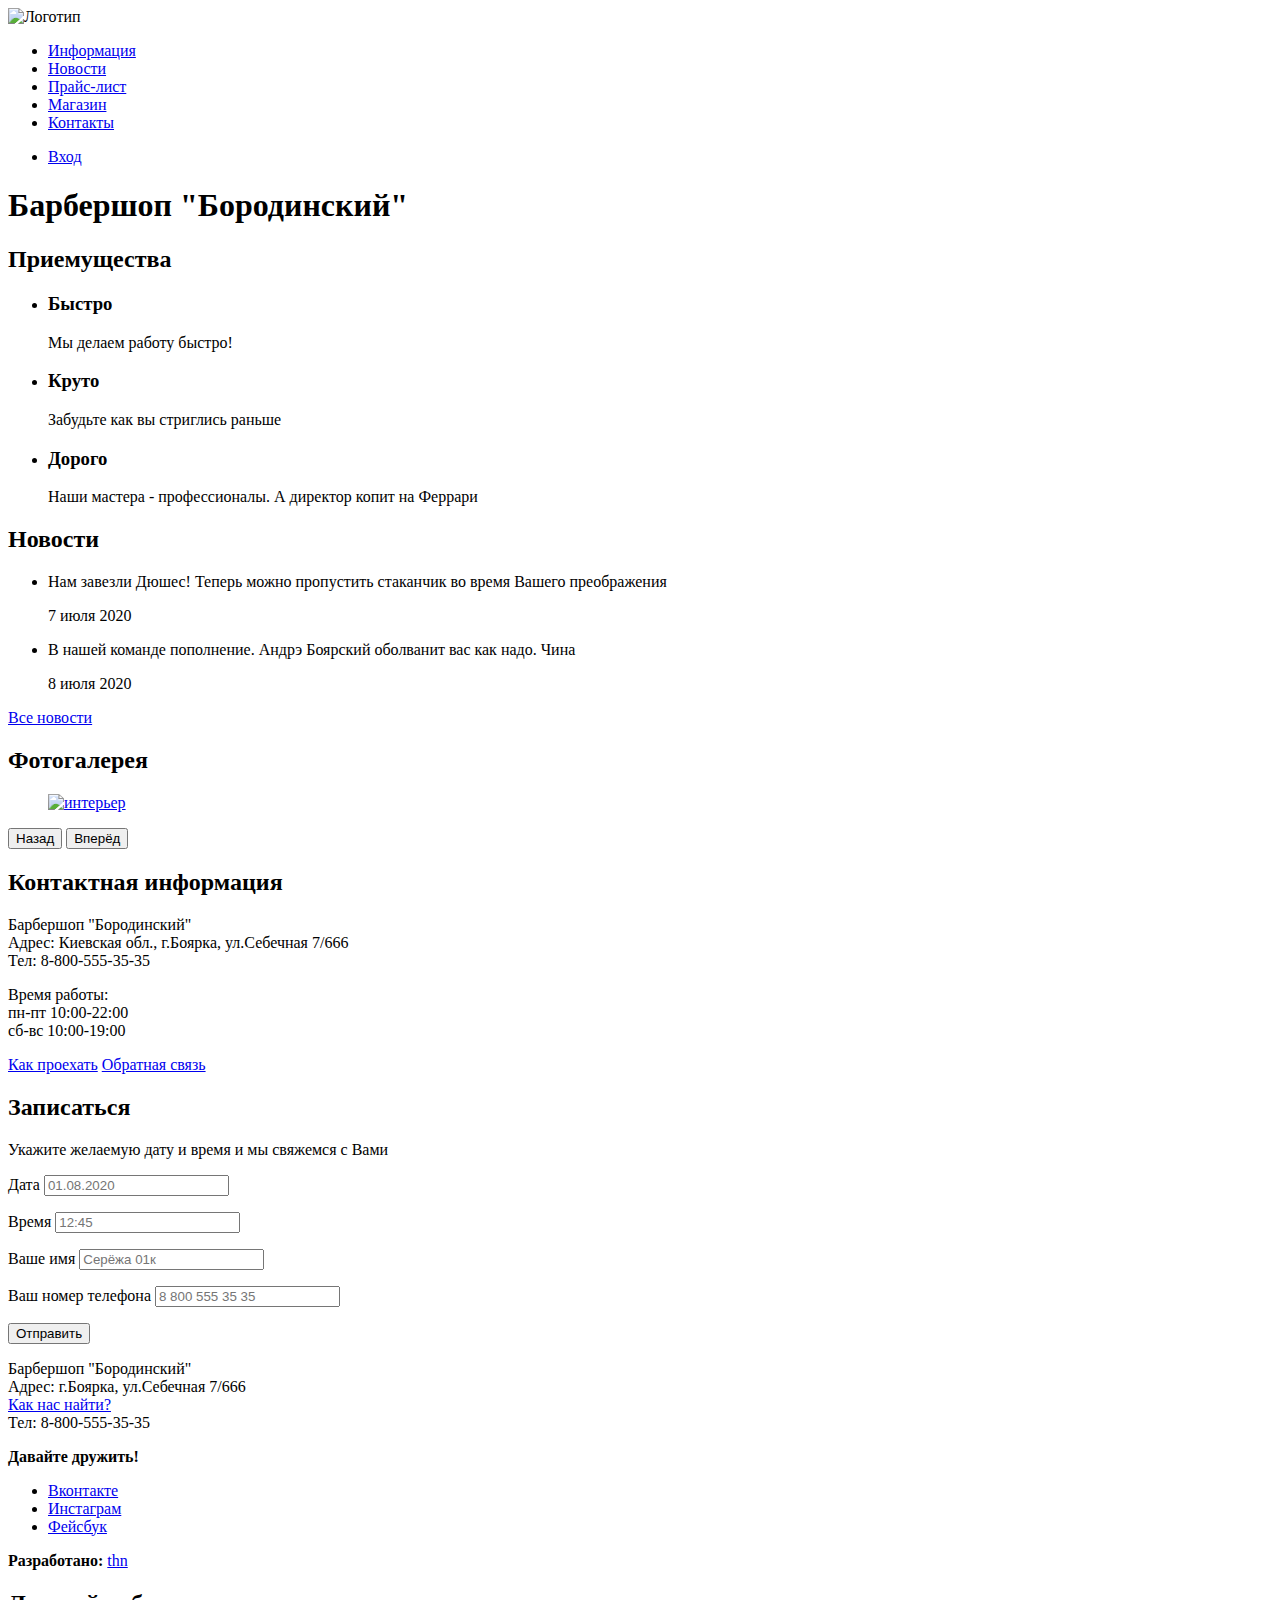
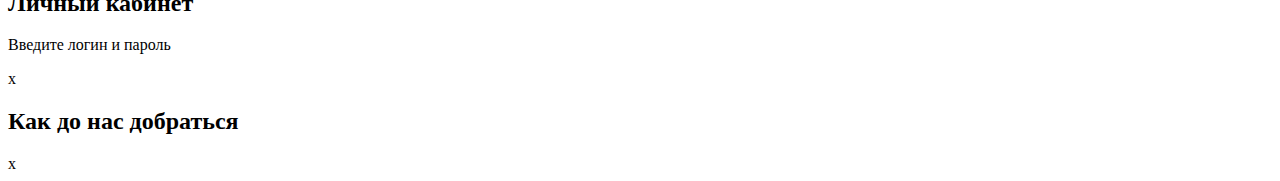
==== index.html @ 6731eb89 "Callback form" ====
<!DOCTYPE html>
<html lang="ru">
<head>
    <meta charset="utf-8">
    <title>Барбершоп "Бородинский"</title>
</head>
<body>
    <header class="main-header">
        <a class="main-header-logo">
            <img src="img/index-logo.svg" width="368" height="153" alt="Логотип">
        </a>
        <nav class="main-navigation">
            <ul class="site-navigation">
                <li><a href="info.html">Информация</a></li>
                <li><a href="news.html">Новости</a></li>
                <li><a href="price.html">Прайс-лист</a></li>
                <li><a href="catalog.html">Магазин</a></li>
                <li><a href="contacts.html">Контакты</a></li>
            </ul>          
        </nav>
        <ul class="user-navigation">
            <li class="login-link">
                <a href="login.html" class="login-link">Вход</a>
            </li>
        </ul>
    </header>

    <main class="container">
        <h1 class="visually-hidden">Барбершоп "Бородинский"</h1>

        <section class="feautures">
            <h2 class="visually-hidden">Приемущества</h2>
            <ul class="feautures-list">
                <li class="feauture-item">
                    <h3>Быстро</h3>
                    <p>Мы делаем работу быстро!</p>
                </li>
                <li class="feauture-item">
                    <h3>Круто</h3>
                    <p>Забудьте как вы стриглись раньше</p>
                </li>
                <li class="feauture-item">
                    <h3>Дорого</h3>
                    <p>Наши мастера - профессионалы. А директор копит на Феррари</p>
                </li>
            </ul>
        </section>

        <section class="news">
            <h2>Новости</h2>
            <ul class="news-list">
                <li class="news-item">
                    <p>Нам завезли Дюшес! Теперь можно пропустить стаканчик во время Вашего преображения</p>
                    <time datetime="2020-07-07">7 июля 2020</time>
                </li>
                <li class="news-item">
                    <p>В нашей команде пополнение. Андрэ Боярский оболванит вас как надо. Чина</p>
                    <time datetime="2020-07-08">8 июля 2020</time>
                </li>
            </ul>
            <a class="button" href="news.html">Все новости</a>
        </section>

        <section class="gallery">
            <h2>Фотогалерея</h2>
            <figure class="gallery-content">
                <a href="#"><img src="img/studio.jpg" width="286" height="164" alt="интерьер"></a>
            </figure>
            <button class="button gallery-button gallery-button-back" type="button">Назад</button>
            <button class="button gallery-button gallery-button-next" type="button">Вперёд</button>
        </section>

        <section class="contacts">
            <h2>Контактная информация</h2>
            <p>
            Барбершоп "Бородинский"<br>
            Адрес: Киевская обл., г.Боярка, ул.Себечная 7/666<br>
            Тел: 8-800-555-35-35
            </p>
            <p>
                Время работы:<br>
                пн-пт 10:00-22:00<br>
                сб-вс 10:00-19:00
            </p> 
            <a class="button" href="map.html">Как проехать</a> 
            <a class="button" href="contacts.html">Обратная связь</a>     
        </section>

        <section class="appointment">
            <h2>Записаться</h2>
            <p class="appointment-info">Укажите желаемую дату и время и мы свяжемся с Вами</p>
            <form method="post" class="appointment-form" action="https://echo.htmlacademy.ru">
                <p class="appointment-item">
            <label for="appointment-date">Дата</label>
            <input id="appointment-date" type="text" name="date" value="" placeholder="01.08.2020">
                </p>
                <p class="appointment-item">
            <label for="appointment-time">Время</label>
            <input id="appointment-time" type="text" name="time" value="" placeholder="12:45">
                </p>
                <p class="appointment-item">
            <label for="appointment-name">Ваше имя</label>
            <input id="appointment-name" type="text" name="name" value="" placeholder="Серёжа 01к">
                </p>
                <p class="appointment-item">
            <label for="appointment-phone">Ваш номер телефона</label>
            <input id="appointment-phone" type="tel" name="phone" value="" placeholder="8 800 555 35 35">
                </p>
            <button class="button" type="submit">Отправить</button>
            </form>
        </section>
    </main>
    
        <footer class="main-footer">
            <p class="footer-contact">
            Барбершоп "Бородинский"<br>
            Адрес: г.Боярка, ул.Себечная 7/666<br>
            <a href="map.html">Как нас найти?</a><br>
            Тел: 8-800-555-35-35
            </p>
            <div class="footer-social">
                <b>Давайте дружить!</b>
            <ul>
                <li><a class="social-button" href="#">Вконтакте</a></li>
                <li><a class="social-button" href="#">Инстаграм</a></li>
                <li><a class="social-button" href="#">Фейсбук</a></li>
            </ul>
            </div>
            <p class="footer-copyright">
                <b>Разработано:</b>
                <a class="button" href="http://vk.com/01thn">thn</a>
            </p>
        </footer>

        <section class="modal modal-login">
        <h2>Личный кабинет</h2>
        <p>Введите логин и пароль</p>
        <!--Введите логин и пароль-->
        <span class="modal-close">x</span>
        </section>

        <section class="modal modal-map">
            <h2 class="visually-hidden">Как до нас добраться</h2>
            <span class="modal-close">x</span>
        </section>
    
</body>
</html>
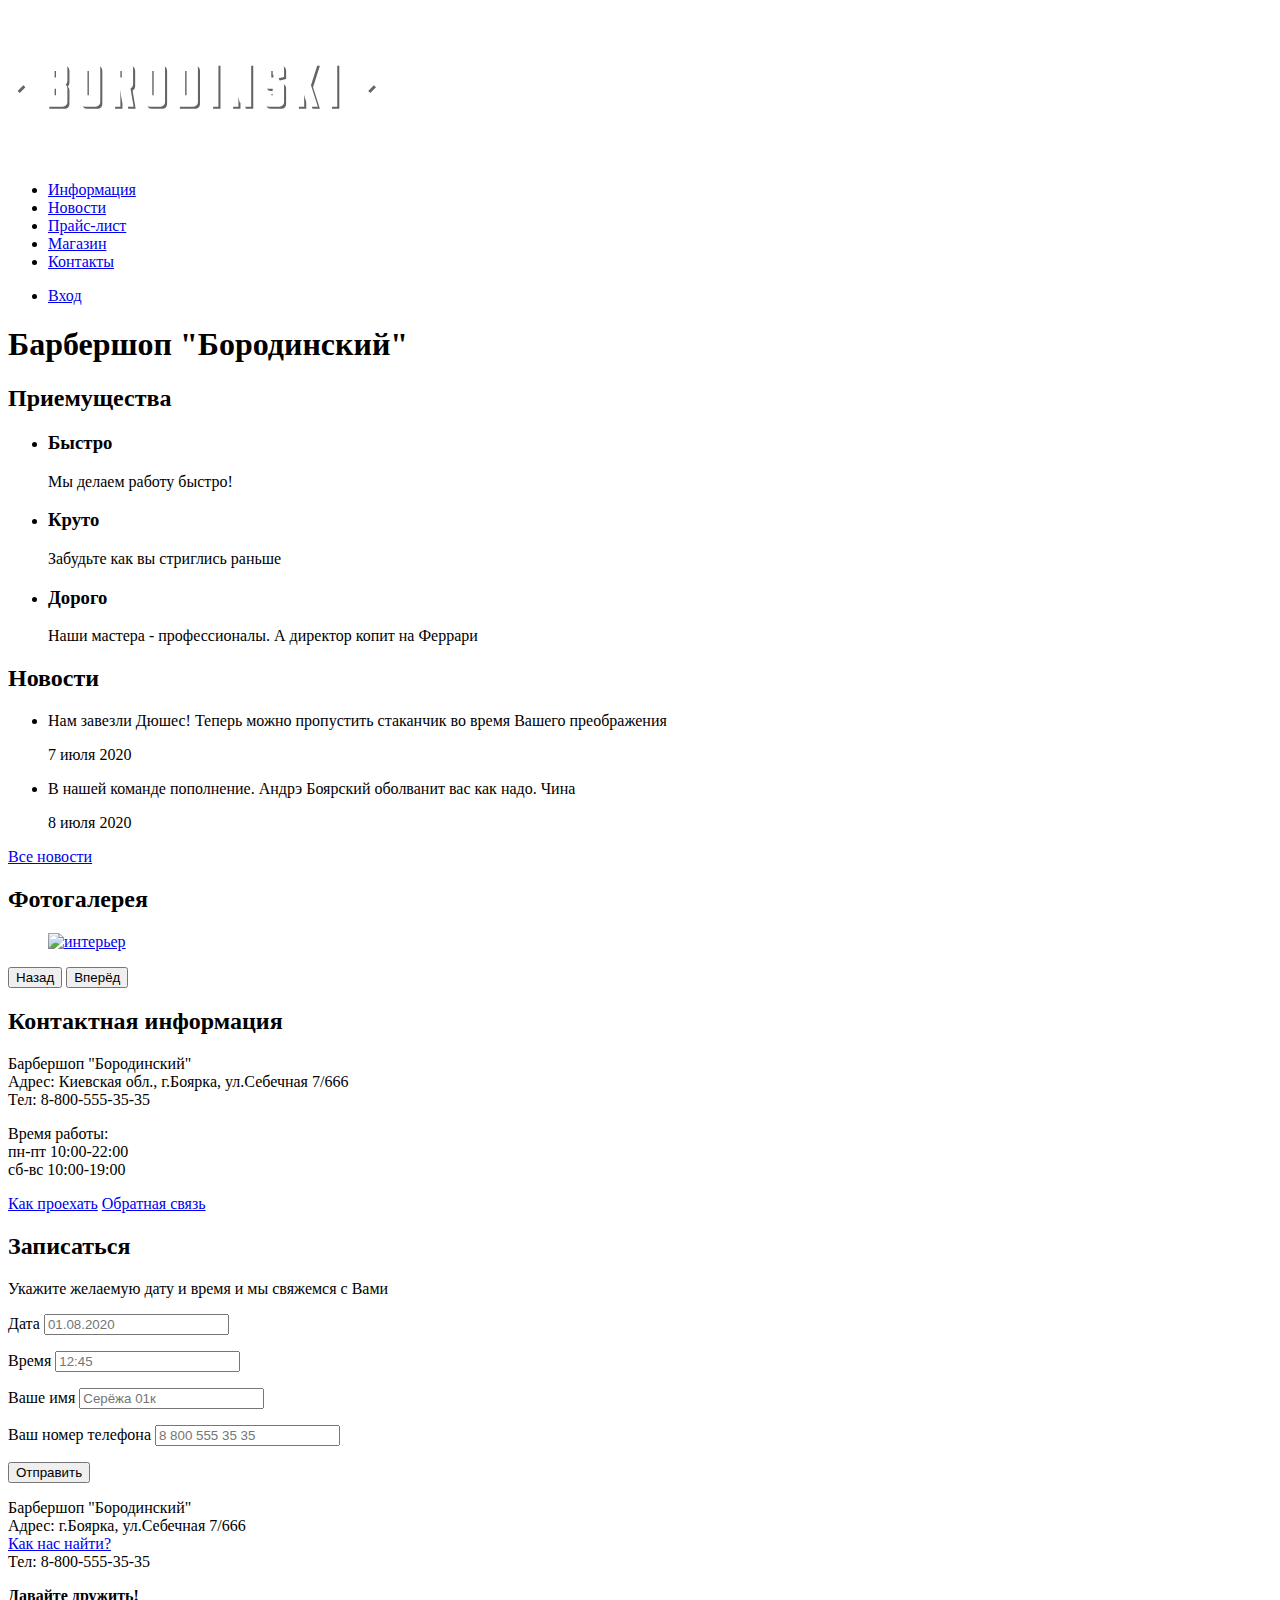
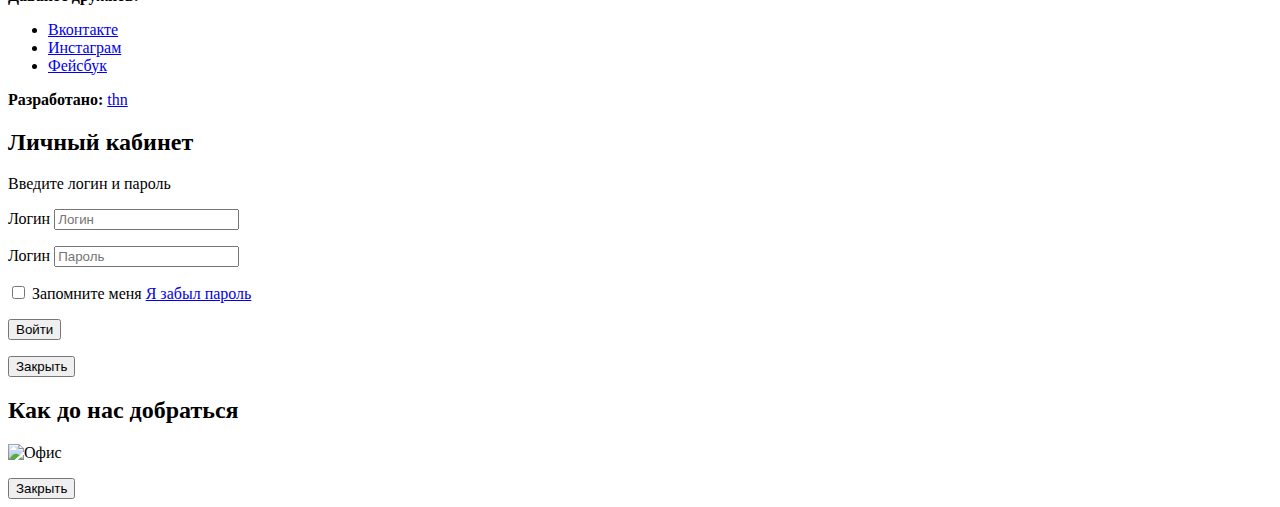
==== commit 35fc1dbf: "Forms" ====
--- a/index.html
+++ b/index.html
@@ -135,13 +135,36 @@
         <section class="modal modal-login">
         <h2>Личный кабинет</h2>
         <p>Введите логин и пароль</p>
-        <!--Введите логин и пароль-->
-        <span class="modal-close">x</span>
+        <form class="login-form" method="post" action="https://echo.htmlacademy.ru">
+            <p>
+        <label for="user-login" class="visually-hidden">Логин</label>
+        <input id="user-login" type="text" class="login-icon-user" placeholder="Логин">
+            </p>
+            <p>
+        <label for="user-password" class="visually-hidden">Логин</label>
+        <input id="user-password" type="text" class="password-icon-user" placeholder="Пароль">
+            </p>
+            <p class="login-password-info">
+        <label class="login-checkbox">
+            <input type="checkbox" name="remember" class="visually-hidden">
+            <span class="checkbox-indicator"></span>
+            Запомните меня
+        </label>
+        <a href="#" class="restore">Я забыл пароль</a>
+            </p>
+            <p>
+        <button class="button" type="submit">Войти</button>
+            </p>
+        </form>
+        <button class="modal-close">Закрыть</button> 
         </section>
 
         <section class="modal modal-map">
             <h2 class="visually-hidden">Как до нас добраться</h2>
-            <span class="modal-close">x</span>
+            <p>
+                <img src="img/map.jpg" width='780' height='560' alt="Офис">
+            </p>
+            <button class="modal-close">Закрыть</button>
         </section>
     
 </body>
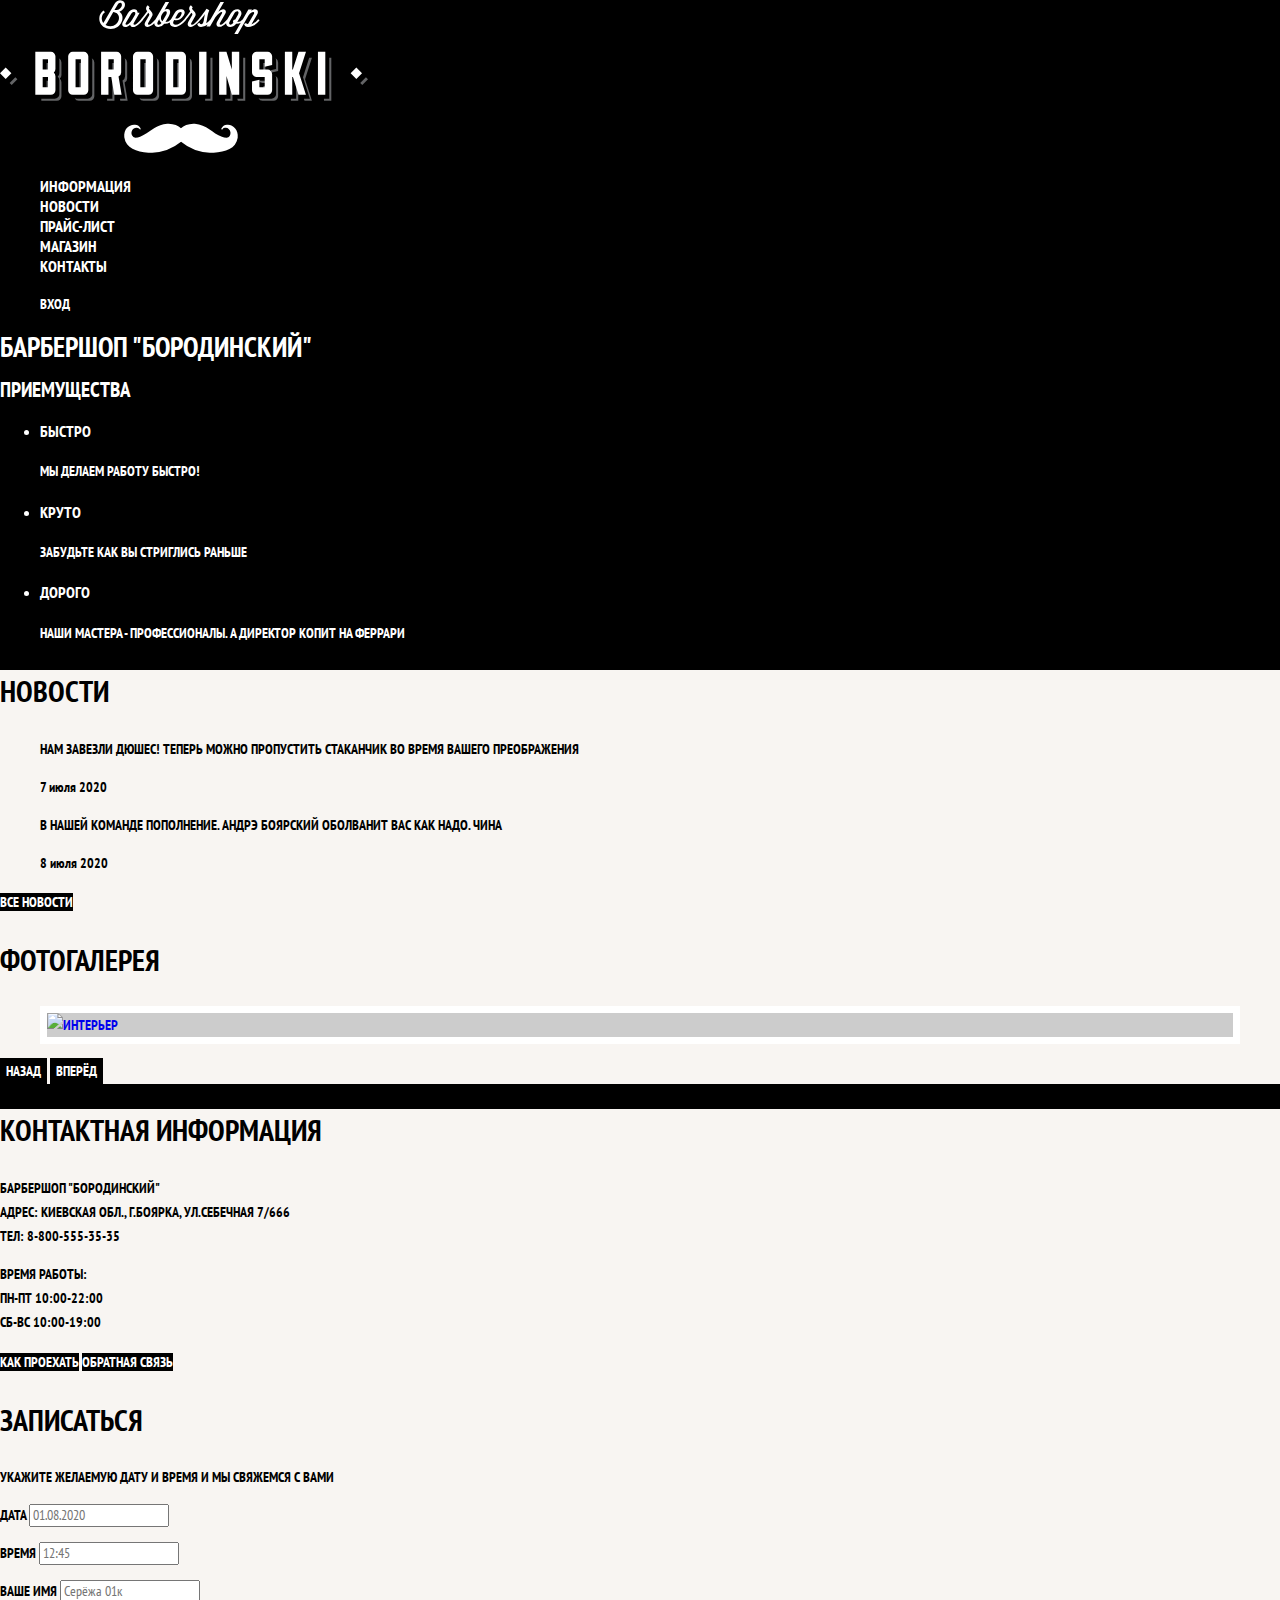
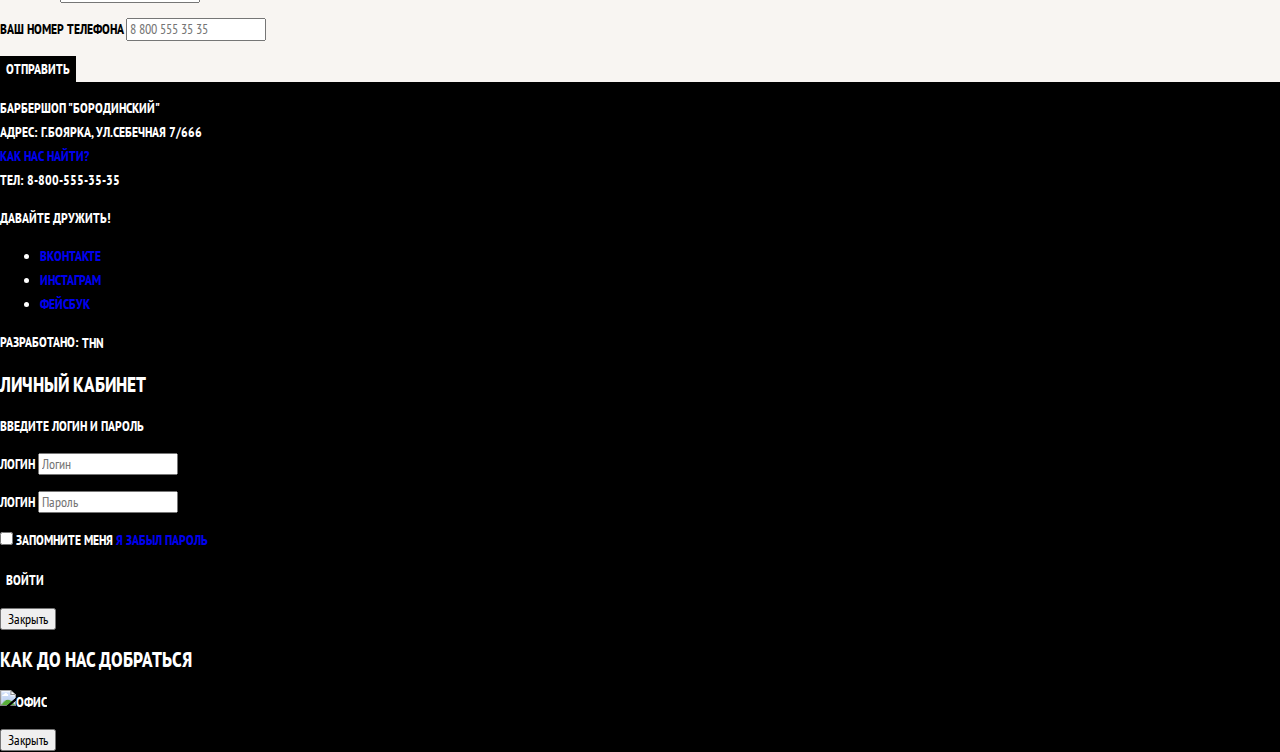
==== commit bfeb6784: "Styles" ====
--- a/index.html
+++ b/index.html
@@ -3,6 +3,9 @@
 <head>
     <meta charset="utf-8">
     <title>Барбершоп "Бородинский"</title>
+    <link href="css/style.css" rel="stylesheet">
+    <link href="css/normalize.css" rel="stylesheet">
+    <link href="https://fonts.googleapis.com/css?family=PT+Sans+Narrow:400,700&amp;subset=latin,cyrillic" rel="stylesheet">
 </head>
 <body>
     <header class="main-header">
@@ -46,6 +49,7 @@
             </ul>
         </section>
 
+        <div class="index-columns">
         <section class="news">
             <h2>Новости</h2>
             <ul class="news-list">
@@ -69,7 +73,9 @@
             <button class="button gallery-button gallery-button-back" type="button">Назад</button>
             <button class="button gallery-button gallery-button-next" type="button">Вперёд</button>
         </section>
+        </div>
 
+        <div class="index-columns">
         <section class="contacts">
             <h2>Контактная информация</h2>
             <p>
@@ -109,6 +115,7 @@
             <button class="button" type="submit">Отправить</button>
             </form>
         </section>
+        </div>
     </main>
     
         <footer class="main-footer">
--- a/css/style.css
+++ b/css/style.css
@@ -0,0 +1,103 @@
+body {
+    margin: 0;
+    padding: 0;
+
+    font-family: "PT Sans Narrow", Arial, sans-serif;
+    font-size: 14px;
+    line-height: 24px;
+    font-weight: 700;
+    color: #ffffff;
+    text-transform: uppercase;
+
+    
+    background-image: url("img/bg.jpg");
+    background-color: black;
+    background-position: top center;
+    background-repeat: no-repeat;
+}
+
+a {
+    text-decoration: none;
+}
+
+.button{
+    font: inherit;
+
+    text-align: center;
+    color: #ffffff;
+    vertical-align: middle;
+    text-transform: uppercase;
+
+    background-color: #000000;
+    border: none;
+}
+
+.button:hover,
+.button:focus,
+.button:active {
+    background-color: #663d15;
+}
+
+.main-navigation {
+    font-size: 16px;
+    line-height: 20px;
+    color: #ffffff;
+
+    background-color: black;
+}
+
+.site-navigation,
+.user-navigation{
+    list-style: none;
+}
+
+.site-navigation a,
+.user-navigation a{
+    color: #ffffff;
+}
+
+.site-navigation a:hover,
+.site-navigation a:focus,
+.user-navigation a:hover,
+.user-navigation a:focus {
+    background-color: #242424;
+}
+
+.features-list {
+    list-style: none;
+}
+
+.feature-item {
+    text-align: center;
+}
+
+.feature-item h3 {
+    font-size: 30px;
+    line-height: 42px;
+}
+.index-columns {
+    color: #000000;
+
+    background-color: #f8f5f2;
+    background-image: url("img/pattern-light.jpg");
+    background-position: 0 0;
+    background-repeat: repeat;
+}
+
+.index-columns h2 {
+    font-size: 30px;
+    line-height: 42px;
+}
+
+.news-list {
+    list-style: none;
+}
+
+.news-item time {
+    text-transform: none;
+}
+
+.gallery-content {
+    background-color: #cccccc;
+    border: 7px solid #ffffff;
+}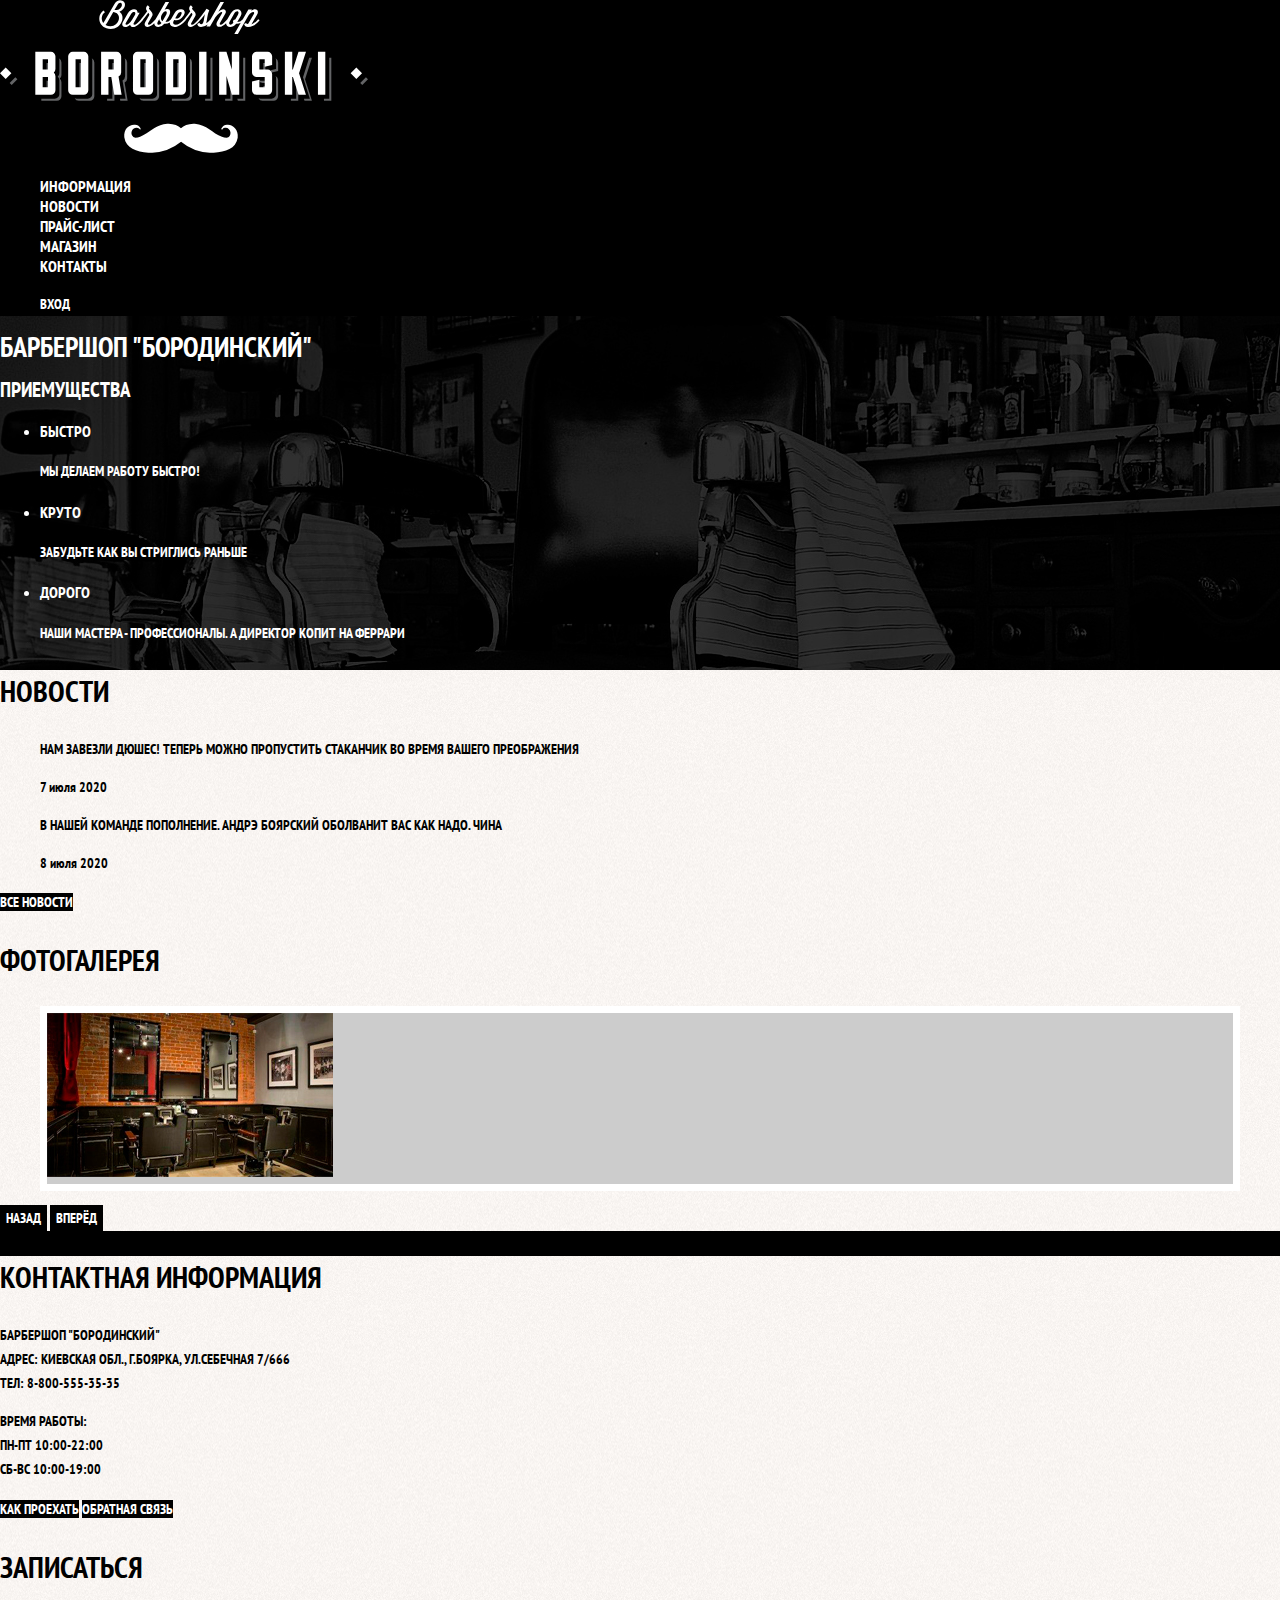
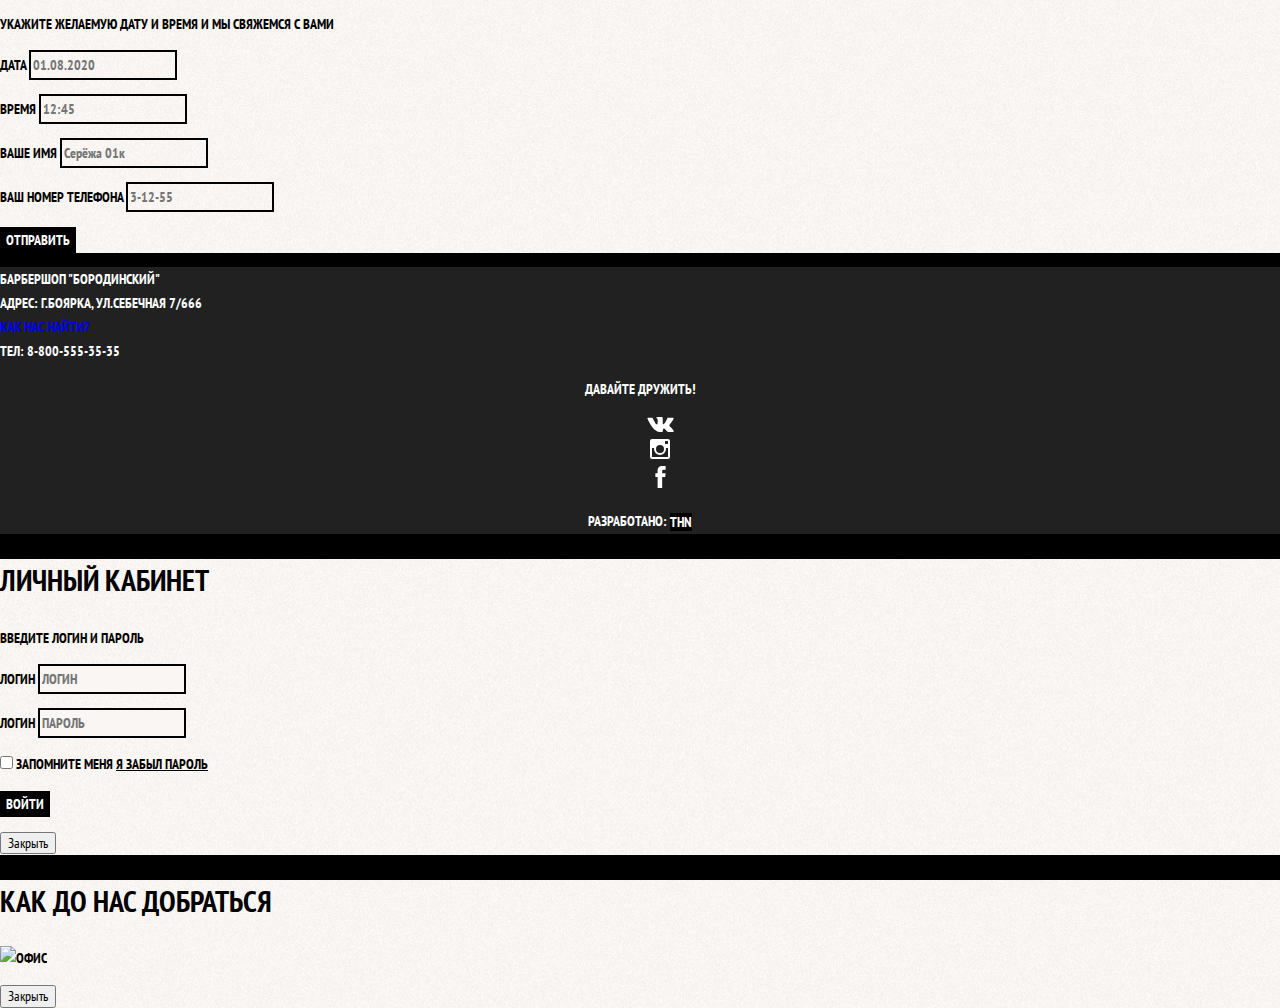
==== commit 3329d7a4: "working" ====
--- a/index.html
+++ b/index.html
@@ -68,7 +68,7 @@
         <section class="gallery">
             <h2>Фотогалерея</h2>
             <figure class="gallery-content">
-                <a href="#"><img src="img/studio.jpg" width="286" height="164" alt="интерьер"></a>
+                <a href="#"><img src="img/interior.jpg" width="286" height="164" alt="интерьер"></a>
             </figure>
             <button class="button gallery-button gallery-button-back" type="button">Назад</button>
             <button class="button gallery-button gallery-button-next" type="button">Вперёд</button>
@@ -110,7 +110,7 @@
                 </p>
                 <p class="appointment-item">
             <label for="appointment-phone">Ваш номер телефона</label>
-            <input id="appointment-phone" type="tel" name="phone" value="" placeholder="8 800 555 35 35">
+            <input id="appointment-phone" type="tel" name="phone" value="" placeholder="3-12-55">
                 </p>
             <button class="button" type="submit">Отправить</button>
             </form>
@@ -128,9 +128,9 @@
             <div class="footer-social">
                 <b>Давайте дружить!</b>
             <ul>
-                <li><a class="social-button" href="#">Вконтакте</a></li>
-                <li><a class="social-button" href="#">Инстаграм</a></li>
-                <li><a class="social-button" href="#">Фейсбук</a></li>
+                <li><a class="social-button" href="http://vk.com/01thn"><img src="img/vk.svg"></a></li>
+                <li><a class="social-button" href="https://www.instagram.com/1.thn/"><img src="img/instagram.svg"></a></li>
+                <li><a class="social-button" href="http://github.com/01thn"><img src="img/facebook.svg"></a></li>
             </ul>
             </div>
             <p class="footer-copyright">
--- a/css/style.css
+++ b/css/style.css
@@ -10,10 +10,19 @@
     text-transform: uppercase;
 
     
-    background-image: url("img/bg.jpg");
+    background-image: url("../img/bg.jpg");
     background-color: black;
     background-position: top center;
     background-repeat: no-repeat;
+}
+
+.inner-page {
+    color: #000000;
+
+    background-color: #f9f6f3;
+    background-image: url("../img/bg-shop.jpg");
+    background-position: 0 0;
+    background-repeat: repeat;
 }
 
 a {
@@ -38,6 +47,9 @@
     background-color: #663d15;
 }
 
+.main-header{
+    background-color: black;
+}
 .main-navigation {
     font-size: 16px;
     line-height: 20px;
@@ -79,7 +91,7 @@
     color: #000000;
 
     background-color: #f8f5f2;
-    background-image: url("img/pattern-light.jpg");
+    background-image: url("../img/pattern-light.jpg");
     background-position: 0 0;
     background-repeat: repeat;
 }
@@ -100,4 +112,254 @@
 .gallery-content {
     background-color: #cccccc;
     border: 7px solid #ffffff;
+}
+
+.appointment-item input {
+    font: inherit;
+
+    background-color: transparent;
+    border: 2px solid #000000;
+}
+
+.appointment-item input:focus {
+    border-color: #663d15;
+}
+
+.page-title {
+    font-size: 30px;
+    line-height: 42px;
+}
+
+.breadcrumbs {
+    list-style: none;
+}
+
+.breadcrumbs a:hover,
+.breadcrumbs a:focus {
+    text-decoration: underline;
+}
+
+.breadcrumbs-current {
+    color: #aba9a7;
+}
+
+.filter fieldset {
+    border: none;
+}
+
+.filter legend {
+    font-size: 24px;
+
+}
+
+.filter ul {
+    list-style: none;
+    line-height: 18px;
+}
+
+.filter-input:hover + label,
+.filter-input:focus + label {
+    color: #663d15;
+}
+
+.filter-input:disabled + label {
+    color: #000000;
+
+    opacity: 0.5;
+}
+
+.catalog-list {
+    list-style: none;
+}
+
+.catalog-item {
+    background-color: #f8f8f8;
+}
+
+.catalog-item:hover {
+    box-shadow: 0 0 10px rgba(0, 0, 0, 0.2);
+}
+
+.catalog-item a {
+    color: #000000;
+}
+
+.catalog-item h3 {
+    font-size: 14px;
+    line-height: 18px;
+}
+
+.catalog-category {
+    text-transform: none;
+}
+
+.catalog-item-price b {
+    font-size: 14px;
+    line-height: 20px;
+    text-align: center;
+
+    background-color: #e5e5e5;
+}
+
+.catalog-item-price .button {
+    line-height: 20px;
+    color: #ffffff;
+}
+
+.pagination-list {
+    list-style: none;
+}
+
+.pagination-item a {
+    color: #ffffff;
+
+    background-color: #000000;
+}
+
+.pagination-item a:hover,
+.pagination-item a:focus,
+.pagination-item a:active {
+    color: #000000;
+
+    background-color: #ffffff;
+}
+
+.main-footer {
+    color: #ffffff;
+
+    background-color: #212121;
+    background-image: url("../img/footer.jpg");
+    background-position: 0 0;
+    background-repeat: repeat;
+}
+
+.footer-contacts a {
+    color: #ffffff;
+    text-decoration: underline;
+}
+
+.footer-contacts a:hover,
+.footer-contacts a:focus {
+    text-decoration: none;
+}
+
+.footer-social {
+    text-align: center;
+}
+
+.footer-social ul {
+    list-style: none;
+}
+
+.social-button {
+    color: #ffffff;
+}
+
+.footer-copyright {
+    text-align: center;
+}
+
+.footer-copyright .button:hover,
+.footer-copyright .button:focus {
+    color: #000000;
+
+    background-color: #ffffff;
+}
+.modal {
+    color: #000000;
+
+    background-color: #f8f3f0;
+    background-image: url("../img/pattern-light.jpg");
+    background-position: 0 0;
+    background-repeat: repeat;
+}
+
+.modal h2 {
+    font-size: 30px;
+    line-height: 42px;
+}
+
+.login-form input[type="text"],
+.login-form input[type='password'] {
+    font: inherit;
+    color: #000000;
+    text-transform: uppercase;
+
+    background-color: #f9f6f3;
+    border: 2px solid #000000;
+}
+
+.login-form input:focus {
+    border-color: #663d15;
+}
+
+.login-checkbox:hover,
+.login-checkbox:focus {
+    color: #663d15;
+}
+
+.restore {
+    color: #000000;
+    text-decoration: underline;
+}
+
+.restore:hover,
+.restore:focus {
+    text-decoration: none;
+}
+
+.product-photo-preview {
+    list-style: none;
+}
+
+.product-photo-preview li {
+    box-shadow: 0 0 10ox 2px rgba(0, 0, 0, 0.1);
+}
+
+.product-photo-full {
+    box-shadow: 0 0 10ox 2px rgba(0, 0, 0, 0.1);
+}
+
+.product-article {
+    text-align: right;
+    color: #aeaeae;
+}
+
+.product-price b {
+    line-height: 20px;
+    text-align: center;
+
+    background-color: #e5e5e5;
+}
+
+.product-info h3 {
+    font-size: 24px;
+    line-height: 30px;
+}
+
+.product-info ul {
+    list-style: none;
+}
+
+.main-footer {
+    color: #ffffff;
+
+    background-color: #212121;
+    background-image: url();
+    background-position: 0 0;
+    background-repeat: repeat;
+}
+
+.footer-contacts a{
+    color: #ffffff;
+    text-decoration: underline;
+}
+
+.footer-contacts a:hover,
+.footer-contacts a:focus {
+    text-decoration: none;
+}
+
+.footer-social {
+    text-align: center;
 }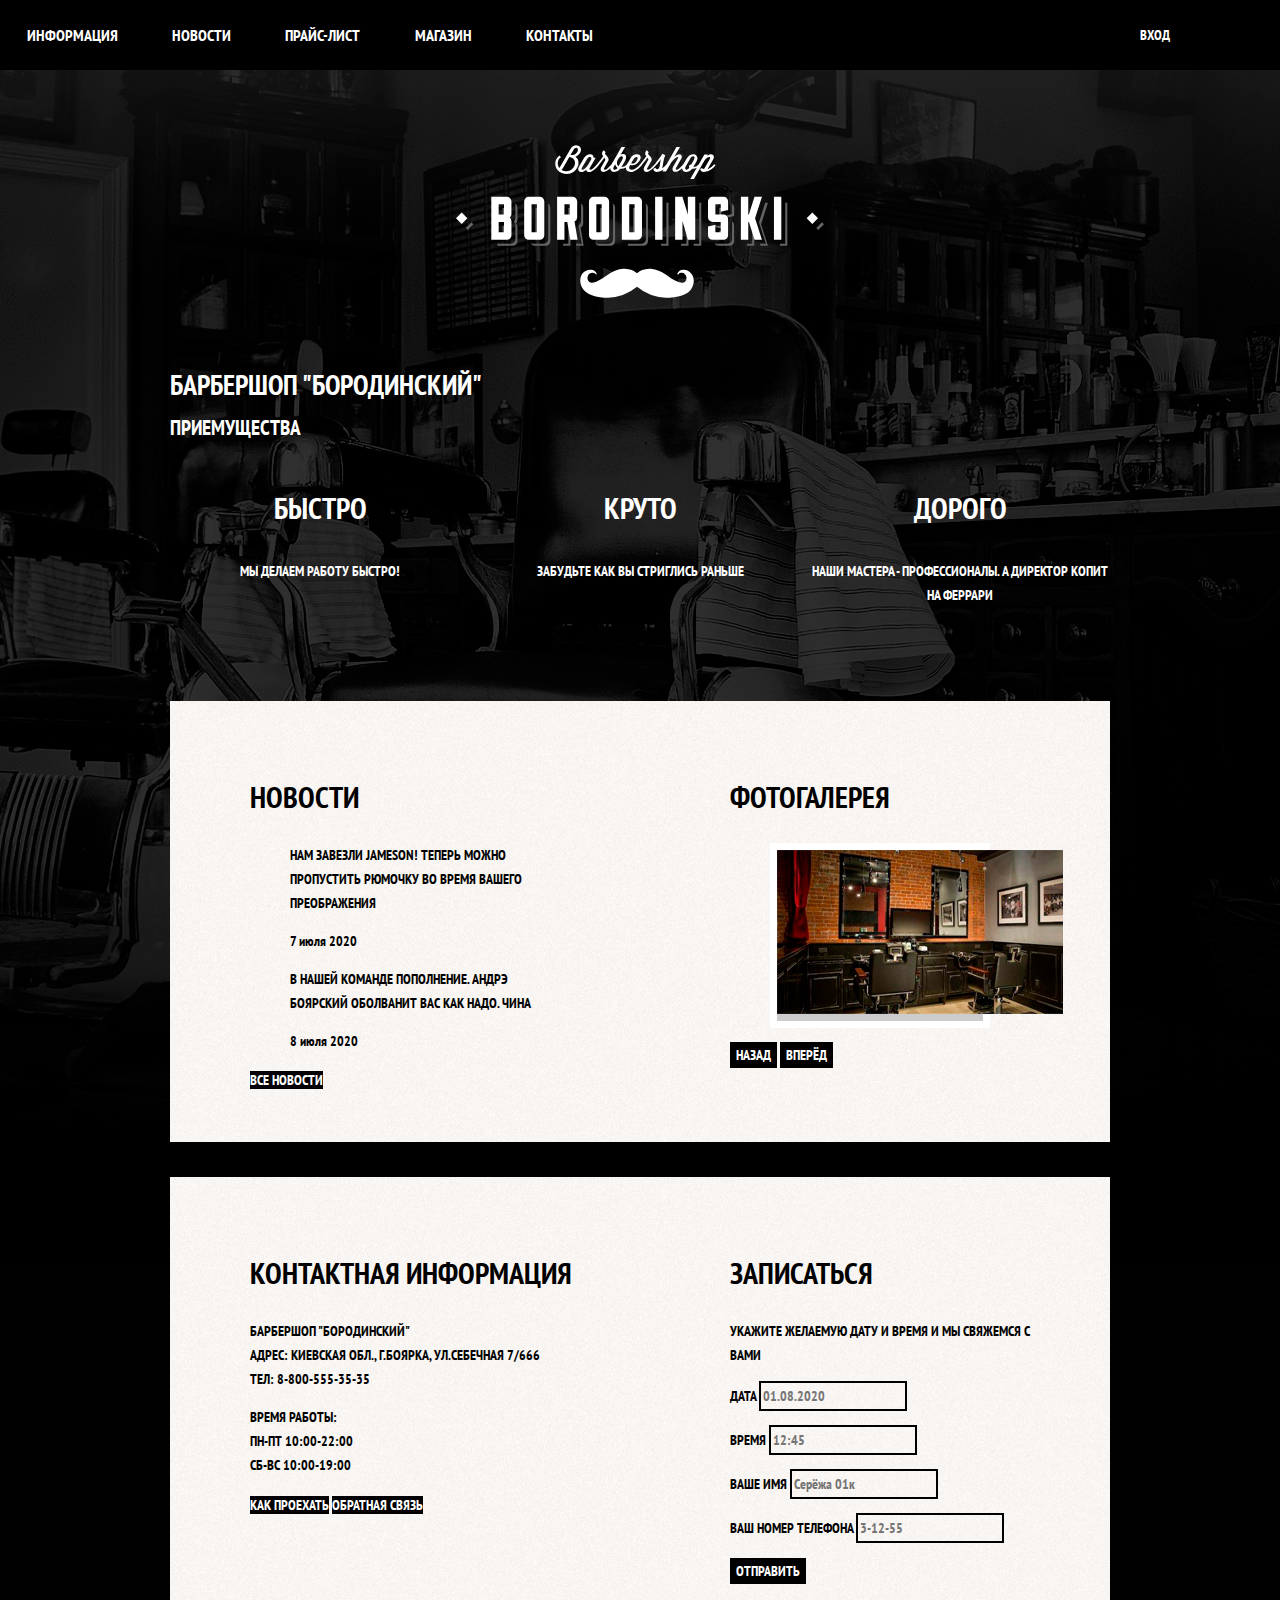
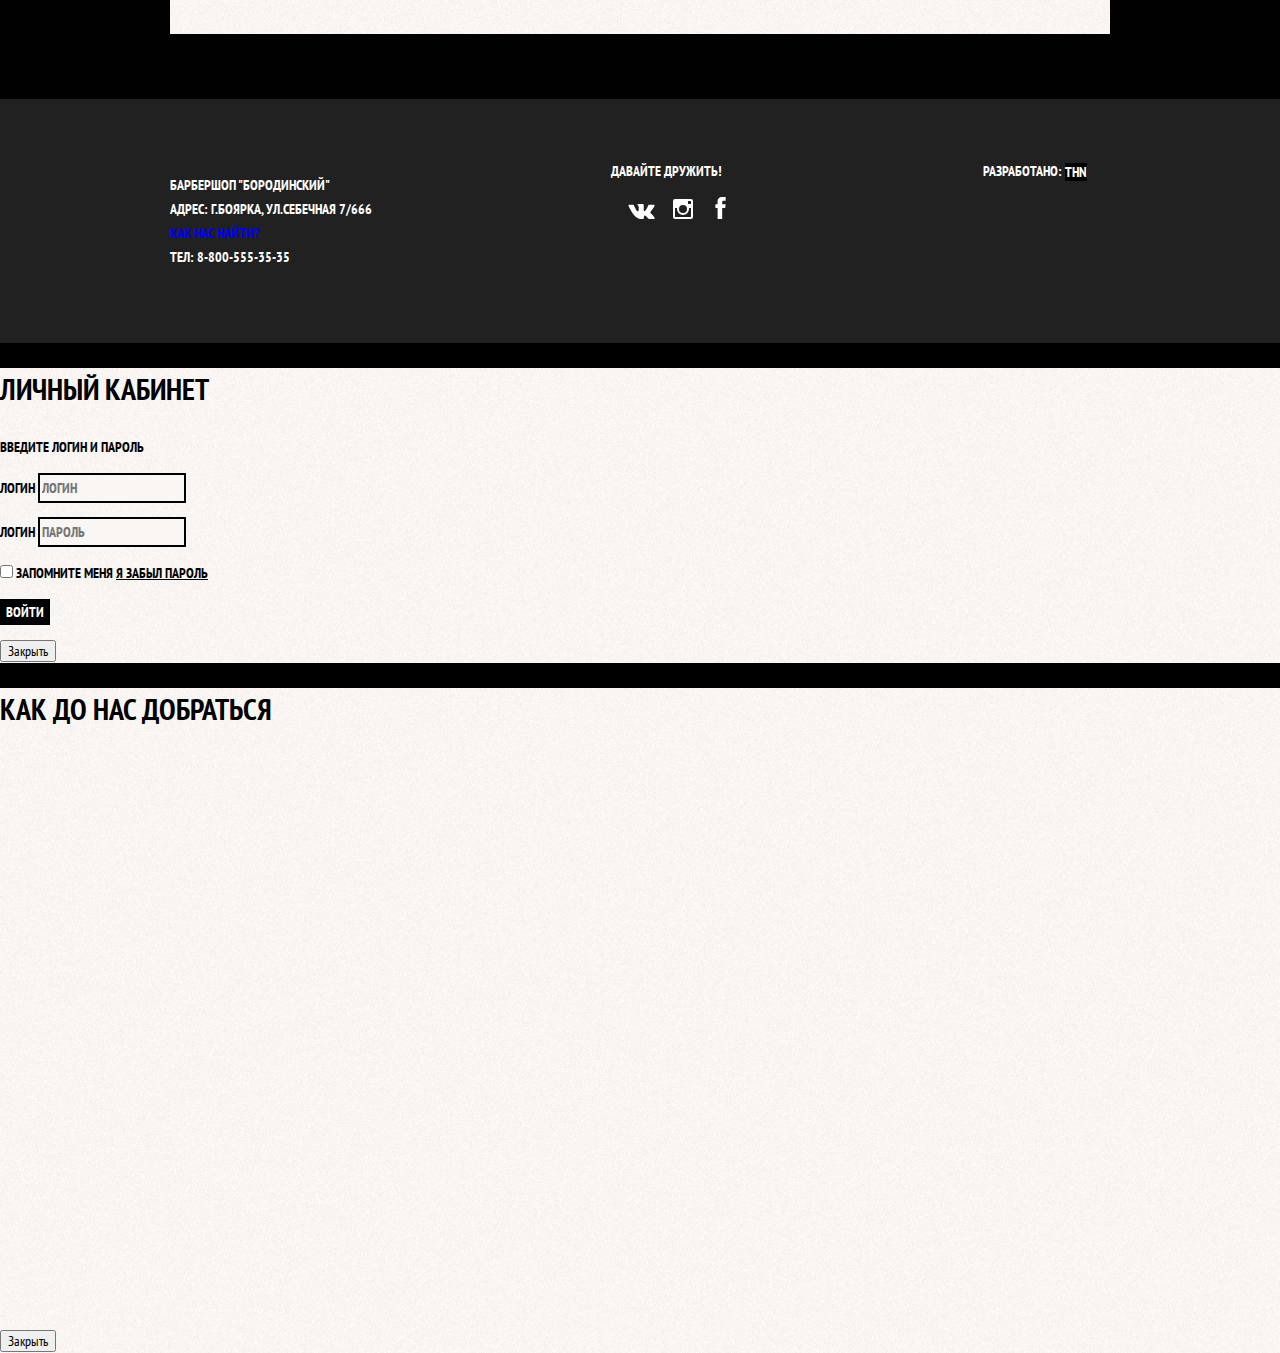
==== commit 7a41ebf8: "CSS" ====
--- a/index.html
+++ b/index.html
@@ -9,9 +9,6 @@
 </head>
 <body>
     <header class="main-header">
-        <a class="main-header-logo">
-            <img src="img/index-logo.svg" width="368" height="153" alt="Логотип">
-        </a>
         <nav class="main-navigation">
             <ul class="site-navigation">
                 <li><a href="info.html">Информация</a></li>
@@ -29,20 +26,24 @@
     </header>
 
     <main class="container">
+        <a class="main-header-logo">
+            <img src="img/index-logo.svg" width="368" height="153" alt="Логотип">
+        </a>
+
         <h1 class="visually-hidden">Барбершоп "Бородинский"</h1>
 
-        <section class="feautures">
+        <section class="features">
             <h2 class="visually-hidden">Приемущества</h2>
-            <ul class="feautures-list">
-                <li class="feauture-item">
+            <ul class="features-list">
+                <li class="feature-item">
                     <h3>Быстро</h3>
                     <p>Мы делаем работу быстро!</p>
                 </li>
-                <li class="feauture-item">
+                <li class="feature-item">
                     <h3>Круто</h3>
                     <p>Забудьте как вы стриглись раньше</p>
                 </li>
-                <li class="feauture-item">
+                <li class="feature-item">
                     <h3>Дорого</h3>
                     <p>Наши мастера - профессионалы. А директор копит на Феррари</p>
                 </li>
@@ -54,7 +55,7 @@
             <h2>Новости</h2>
             <ul class="news-list">
                 <li class="news-item">
-                    <p>Нам завезли Дюшес! Теперь можно пропустить стаканчик во время Вашего преображения</p>
+                    <p>Нам завезли Jameson! Теперь можно пропустить рюмочку во время Вашего преображения</p>
                     <time datetime="2020-07-07">7 июля 2020</time>
                 </li>
                 <li class="news-item">
@@ -119,6 +120,7 @@
     </main>
     
         <footer class="main-footer">
+            <div class="container">
             <p class="footer-contact">
             Барбершоп "Бородинский"<br>
             Адрес: г.Боярка, ул.Себечная 7/666<br>
@@ -169,7 +171,7 @@
         <section class="modal modal-map">
             <h2 class="visually-hidden">Как до нас добраться</h2>
             <p>
-                <img src="img/map.jpg" width='780' height='560' alt="Офис">
+                <iframe class="map" src="https://www.google.com/maps/embed?pb=!1m18!1m12!1m3!1d40752.65731304291!2d30.259616661508513!3d50.32848479129957!2m3!1f0!2f0!3f0!3m2!1i1024!2i768!4f13.1!3m3!1m2!1s0x40d4b6864b8091d3%3A0x64a1d2685ed1e261!2sBoyarka%2C%20Kyiv%20Oblast%2C%20Ukraine%2C%2008151!5e0!3m2!1sen!2sby!4v1596812818380!5m2!1sen!2sby" width="780" height="560" frameborder="0" style="border:0;" allowfullscreen="" aria-hidden="false" tabindex="0"></iframe>
             </p>
             <button class="modal-close">Закрыть</button>
         </section>
--- a/css/style.css
+++ b/css/style.css
@@ -362,4 +362,242 @@
 
 .footer-social {
     text-align: center;
+}
+
+.map {
+    display: flex;
+    margin: 0 auto;
+}
+
+/*----сеточные стили----*/
+
+html,
+body {
+    min-width: 1122px;
+    min-height: 1750px;
+}
+
+.container {
+    width: 940px;
+    margin: 0 auto;
+    padding: 0 10px;
+}
+
+.main-header {
+    margin-bottom: 75px;
+}
+
+.inner-page .main-header {
+    margin-bottom: 50px;
+
+    background-color: #000000;
+}
+
+.main-header {
+    display: flex;
+    flex-direction: column;
+}
+
+.main-header-logo {
+    width: 368px;
+    height: 153px;
+    margin-bottom: 75px;
+}
+
+.site-navigation {
+    width: 620px;
+    margin: 0;
+    padding: 0;
+
+    list-style: none;
+    min-height: 70px;
+}
+
+.user-navigation {
+    margin: 0;
+    padding: 0;
+
+    list-style: none;
+}
+
+.main-navigation {
+    display: flex;
+    flex-direction: row;
+    align-items: center;
+}
+
+.main-header-logo {
+    width: 368px;
+    height: 153px;
+    display: flex;
+    margin-left: auto;
+    margin-right: auto;
+}
+
+.site-navigation {
+    margin: 0;
+    padding: 0;
+
+    list-style: none;
+}
+
+.main-navigation-wrapper {
+    width: 100%;
+    margin-bottom: 60px;
+
+    background-color: #000000;
+}
+
+.main-navigation-wrapper .container {
+    display: flex;
+    justify-content: space-between;
+}
+
+.site-navigation {
+    width: 620px;
+    margin: 0;
+    padding: 0;
+
+    list-style: none;
+}
+
+.user-navigation {
+    width: 140px;
+    margin: 0;
+    padding: 0;
+
+    list-style: none;
+}
+
+.features {
+    margin-bottom: 80px;
+}
+
+.features-list {
+    display: flex;
+    justify-content: space-between;
+    margin: 0;
+    padding: 0;
+}
+
+.feature-item {
+    width: 300px;
+}
+
+.index-columns {
+    padding: 50px 80px;
+    display: flex;
+    justify-content: space-between;
+    margin-bottom: 35px;
+}
+
+.news {
+    width: 300px;
+}
+
+.gallery {
+    width: 300px;
+}
+
+.contacts {
+    width: 380px;
+}
+
+.appointment {
+    width: 300px;
+}
+
+.main-footer {
+    margin-top: 65px;
+    padding: 60px 0;
+}
+
+.main-footer .container {
+    display: flex;
+}
+
+.footer-contacts {
+    margin: 0;
+    width: 320px;
+    margin-right: 80px;
+}
+
+.footer-copyright {
+    margin: 0;
+    width: 150px;
+    margin-left: auto;
+}
+
+.footer-social {
+    width: 165px;
+    margin-left: auto;
+}
+
+.footer-social li {
+    display: inline-flex;
+    padding-right: 15px;
+}
+
+.catalog-item {
+    width: 220px;
+    margin-bottom: 20px;
+    margin-right: 20px;
+}
+
+.catalog-item:nth-child(3n) {
+    margin-right: 0;
+}
+
+.pagination-list {
+    margin: 0;
+    padding: 0;
+    list-style: none;
+}
+
+.product-photos {
+    width: 460px;
+}
+
+.product-info {
+    width: 390px;
+}
+
+.catalog-columns {
+    display: flex;
+    margin-top: 60px;
+}
+
+.product-info {
+    margin-left: auto;
+}
+
+.product-photo-preview {
+    display: flex;
+}
+
+.inner-page .inner-header-logo {
+    width: 111px;
+    height: 24px;
+    padding: 23px 20px;
+}
+
+.site-navigation {
+    display: flex;
+    align-items: flex-start;
+    flex-direction: row;
+    margin-left: auto;
+}
+
+.site-navigation li {
+    padding: 20px;
+    margin: auto;
+}
+
+.user-navigation {
+    margin: auto 0 auto auto;
+}
+.main-header {
+    display: flex;
+    align-items: flex-start;
+    flex-direction: row;
 }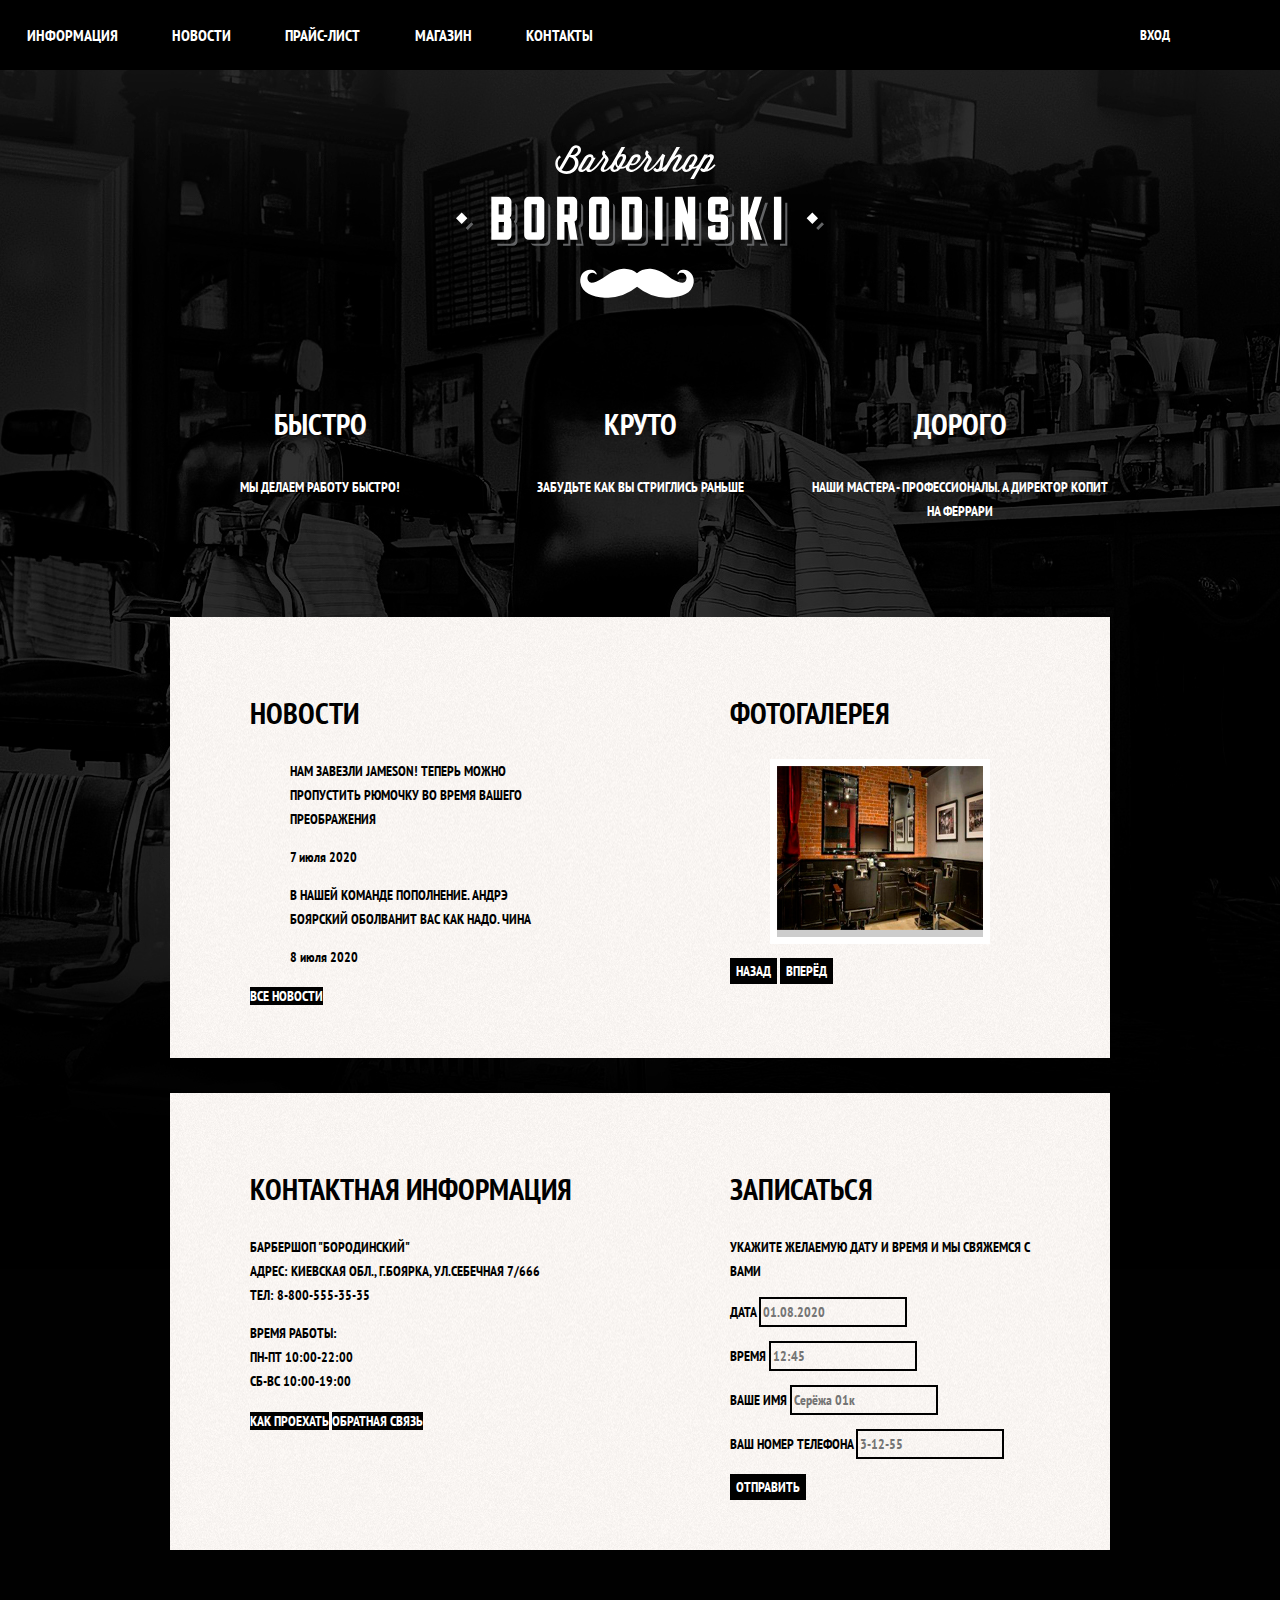
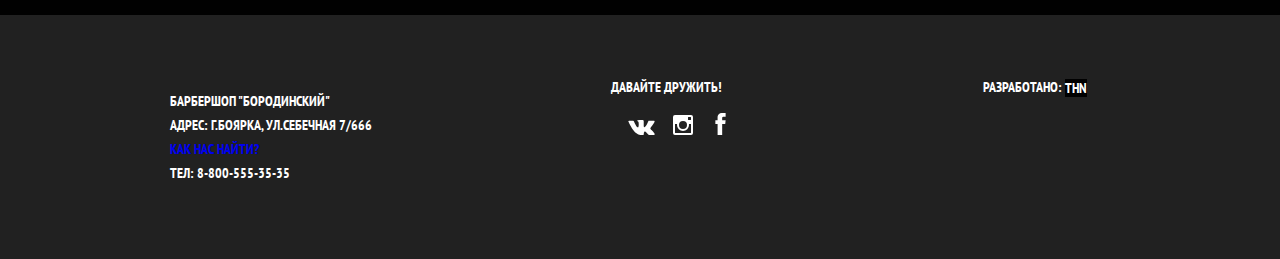
==== commit 5e1b8ec0: "Decorative elements added" ====
--- a/index.html
+++ b/index.html
@@ -3,6 +3,7 @@
 <head>
     <meta charset="utf-8">
     <title>Барбершоп "Бородинский"</title>
+    <link rel="shortcut icon" href="img/icon.png" type="image/png">
     <link href="css/style.css" rel="stylesheet">
     <link href="css/normalize.css" rel="stylesheet">
     <link href="https://fonts.googleapis.com/css?family=PT+Sans+Narrow:400,700&amp;subset=latin,cyrillic" rel="stylesheet">
@@ -150,10 +151,10 @@
         <input id="user-login" type="text" class="login-icon-user" placeholder="Логин">
             </p>
             <p>
-        <label for="user-password" class="visually-hidden">Логин</label>
-        <input id="user-password" type="text" class="password-icon-user" placeholder="Пароль">
+        <label for="user-password" class="visually-hidden">Пароль</label>
+        <input id="user-password" type="password" class="password-icon-user" placeholder="Пароль">
             </p>
-            <p class="login-password-info">
+            <p class="login-help">
         <label class="login-checkbox">
             <input type="checkbox" name="remember" class="visually-hidden">
             <span class="checkbox-indicator"></span>
--- a/css/style.css
+++ b/css/style.css
@@ -29,6 +29,10 @@
     text-decoration: none;
 }
 
+img {
+    width: 100%;
+}
+
 .button{
     font: inherit;
 
@@ -128,6 +132,9 @@
 .page-title {
     font-size: 30px;
     line-height: 42px;
+    margin: 0;
+    margin-bottom: 15px;
+    padding: 0;
 }
 
 .breadcrumbs {
@@ -369,6 +376,17 @@
     margin: 0 auto;
 }
 
+.visually-hidden{
+    position: absolute;
+    width: 1px;
+    height: 1px;
+    margin: -1px;
+    padding: 0;
+    overflow: hidden;
+    border: 0;
+    clip: rect(0 0 0 0)
+}
+
 /*----сеточные стили----*/
 
 html,
@@ -565,6 +583,7 @@
 .catalog-columns {
     display: flex;
     margin-top: 60px;
+    justify-content: space-between;
 }
 
 .product-info {
@@ -600,4 +619,364 @@
     display: flex;
     align-items: flex-start;
     flex-direction: row;
+}
+
+.breadcrumbs {
+    display: flex;
+    padding: 0;
+    margin: 0;
+    margin-bottom: 50px;
+}
+
+.breadcrumbs li {
+    padding-right: 10px;
+}
+
+.filters {
+    width: 180px;
+}
+
+.catalog {
+    width: 700px;
+}
+
+.catalog-item {
+    width: 220px;
+    margin-bottom: 20px;
+    margin-right: 20px;
+}
+
+.catalog-item:nth-child(3n) {
+    margin-right: 0;
+}
+
+.catalog-list {
+    display: flex;
+    flex-wrap: wrap;
+    justify-content: space-between;
+    padding: 0;
+    margin: 0;
+    list-style: none;
+}
+
+.inner-page .main-footer {
+    margin-top: 45px;
+}
+
+.pagination-list {
+    display: flex;
+}
+
+.pagination-list li {
+    margin-right: 10px;
+}
+
+.breadcrumbs li::after {
+    content: "";
+  
+    position: absolute;
+    top: 7px;
+    right: -25px;
+  
+    width: 8px;
+    height: 8px;
+  
+    background-color: #000000;
+  
+    transform: rotate(45deg);
+  }
+
+.inner-content {
+    margin-bottom: 70px;
+}
+
+.inner-content h2 {
+    margin-top: 60px;
+    margin-bottom: 30px;
+    font-size: 24px;
+    line-height: 30px;
+}
+
+.inner-content h3 {
+    margin-top: 60px;
+    margin-bottom: 30px;
+    font-size: 20px;
+    line-height: 24px;
+}
+
+.inner-content p {
+    margin: 14px 0;
+}
+
+.inner-content h2 + h3 {
+    margin: 30px;
+}
+
+.inner-content td {
+    padding: 10px 15px;
+    border: 2px solid #000000;
+}
+
+.inner-content table {
+    border-collapse: collapse;
+}
+
+.inner-content .big-heading {
+    display: flex;
+    align-items: center;
+
+    margin-top: 55px;
+    margin-bottom: 65px;
+    font-size: 48px;
+    line-height: 48px;
+    text-align: center;
+}
+
+.big-heading::before,
+.big-heading::after {
+    content: "";
+    flex-grow: 1;
+    flex-shrink: 0;
+    width: 50px;
+    height: 2px;
+    background: #000000;
+}
+
+.big-heading::before {
+    margin-right: 25px;
+}
+
+.big-heading::after {
+    margin-left: 25px;
+}
+
+.custom-list-1 {
+    margin: 14px 0;
+    padding: 0;
+    list-style: none;
+}
+
+.custom-list-1 li {
+    position: relative;
+    margin-bottom: 15px;
+    padding-left: 20px;
+}
+
+.custom-list-1 li::before {
+    content: "";
+    position: absolute;
+    top: 8px;
+    left: 0;
+    width: 8px;
+    height: 8px;
+    background-color: #000000;
+    transform: rotate(45deg);
+}
+
+.custom-table-1 {
+    width: 100%;
+}
+
+.custom-table-1 td {
+    width: 50%;
+}
+
+.custom-table-1 td:last-child {
+    text-align: center;
+}
+
+.inner-columns {
+    margin: 60px 0;
+    display: flex;
+    justify-content: space-between;
+    flex-wrap: wrap;
+}
+
+.inner-columns >h2:first-child {
+    margin-top: 0;
+    width: 100%;
+}
+
+.inner-column-left,
+.inner-column-right {
+    width: 460px;
+}
+
+.inner-column-left *:first-child,
+.inner-column-right *:first-child {
+    margin-top: 0;
+}
+
+.inner-column-left *:last-child,
+.inner-column-right *:last-child {
+    margin-bottom: 0;
+}
+
+/* Всплывающая форма */
+
+.modal{
+    position: fixed;
+    box-shadow: 0 30px 50px rgba(0, 0, 0, 0.7);
+    display: none;
+}
+
+.modal-login {
+    top: 120px;
+    left: 50%;
+
+    width: 300px;
+    margin-left: -230px;
+    padding: 50px 80px;
+}
+
+.modal-close{
+    position: absolute;
+    top: 0;
+    right: -34px;
+
+    height: 22px;
+    width: 22px;
+    background-color: rgba(0, 0, 0, 0.0);
+    font-size: 0;
+    border: 0;
+}
+
+.modal-close::before,
+.modal-close::after {
+    content: "";
+    position: absolute;
+    top: 10px;
+    left: 2px;
+    width: 19px;
+    height: 3px;
+    background-color: #d6d6d6;
+}
+
+.modal-close::before{
+    transform: rotate(45deg);
+}
+
+.modal-close::after{
+    transform: rotate(-45deg);
+}
+
+.modal-login h2{
+    margin: 0;
+    margin-bottom: 20px;
+    font-size: 30px;
+    line-height: 42px;
+}
+
+.login-form p{
+    margin: 0;
+    margin-bottom: 10px;
+}
+
+.login-form input[type="text"],
+.login-form input[type="password"]{
+    font: inherit;
+    text-transform: uppercase;
+    color: #000000;
+    width: 300px;
+    box-sizing: border-box;
+    padding: 10px 15px;
+    padding-right: 40px;
+    border-color: #f9f6f3;
+    border: 2px solid #000000;
+}
+
+.login-form input:focus{
+    border-color: #663d15;
+}
+
+.login-icon-user{
+    background-image: url("../img/user.svg");
+    background-position: 270px center;
+    background-repeat: no-repeat;
+}
+
+.password-icon-user{
+    background-image: url("../img/lock.svg");
+    background-position: 270px center;
+    background-repeat: no-repeat;
+}
+
+.login-form .login-help{
+    display: flex;
+    flex-wrap: wrap;
+    justify-content: space-between;
+    margin: 15px 0;
+}
+
+.login-checkbox{
+    position: relative;
+    padding-left: 30px;
+    cursor: pointer;
+}
+
+.login-checkbox input[type="checkbox"] + .checkbox-indicator{
+    position: absolute;
+    top: 0;
+    left: 0;
+    height: 17px;
+    width: 17px;
+    border: 2px solid #000000;
+}
+
+.login-checkbox input[type="checkbox"]:focus + .checkbox-indicator,
+.login-checkbox input[type="checkbox"]:hover + .checkbox-indicator{
+    border-color: #663d15;
+    outline: thin dotted;
+
+}
+
+.login-checkbox input[type="checkbox"]:checked + .checkbox-indicator::before,
+.login-checkbox input[type="checkbox"]:checked + .checkbox-indicator::after{
+    content: "";
+    position: absolute;
+    top: 8px;
+    left: 1px;
+    width: 15px;
+    height: 2px;
+    background-color: #000000;
+
+}
+
+.login-checkbox input[type="checkbox"]:checked + .checkbox-indicator::before{
+    transform: rotate(45deg);
+}
+
+.login-checkbox input[type="checkbox"]:checked + .checkbox-indicator::after{
+    transform: rotate(-45deg);
+}
+
+.modal-map{
+    top: 50%;
+    left: 50%;
+    width: 780px;
+    height: 560px;
+    margin-top: -280px;
+    margin-left: -390px;
+    border: 7px solid white;
+}
+
+.modal-map p{
+    margin: 0;
+}
+
+.site-navigation-current{
+    position: relative;
+}
+
+.site-navigation-current::after{
+    position: absolute;
+    right: 20px;
+    left: 20px;
+    bottom: 0;
+    height: 5px;
+    background-color: #ffffff;
+}
+
+.site-navigation-current a:not([href]){
+    background-color: #000000;
 }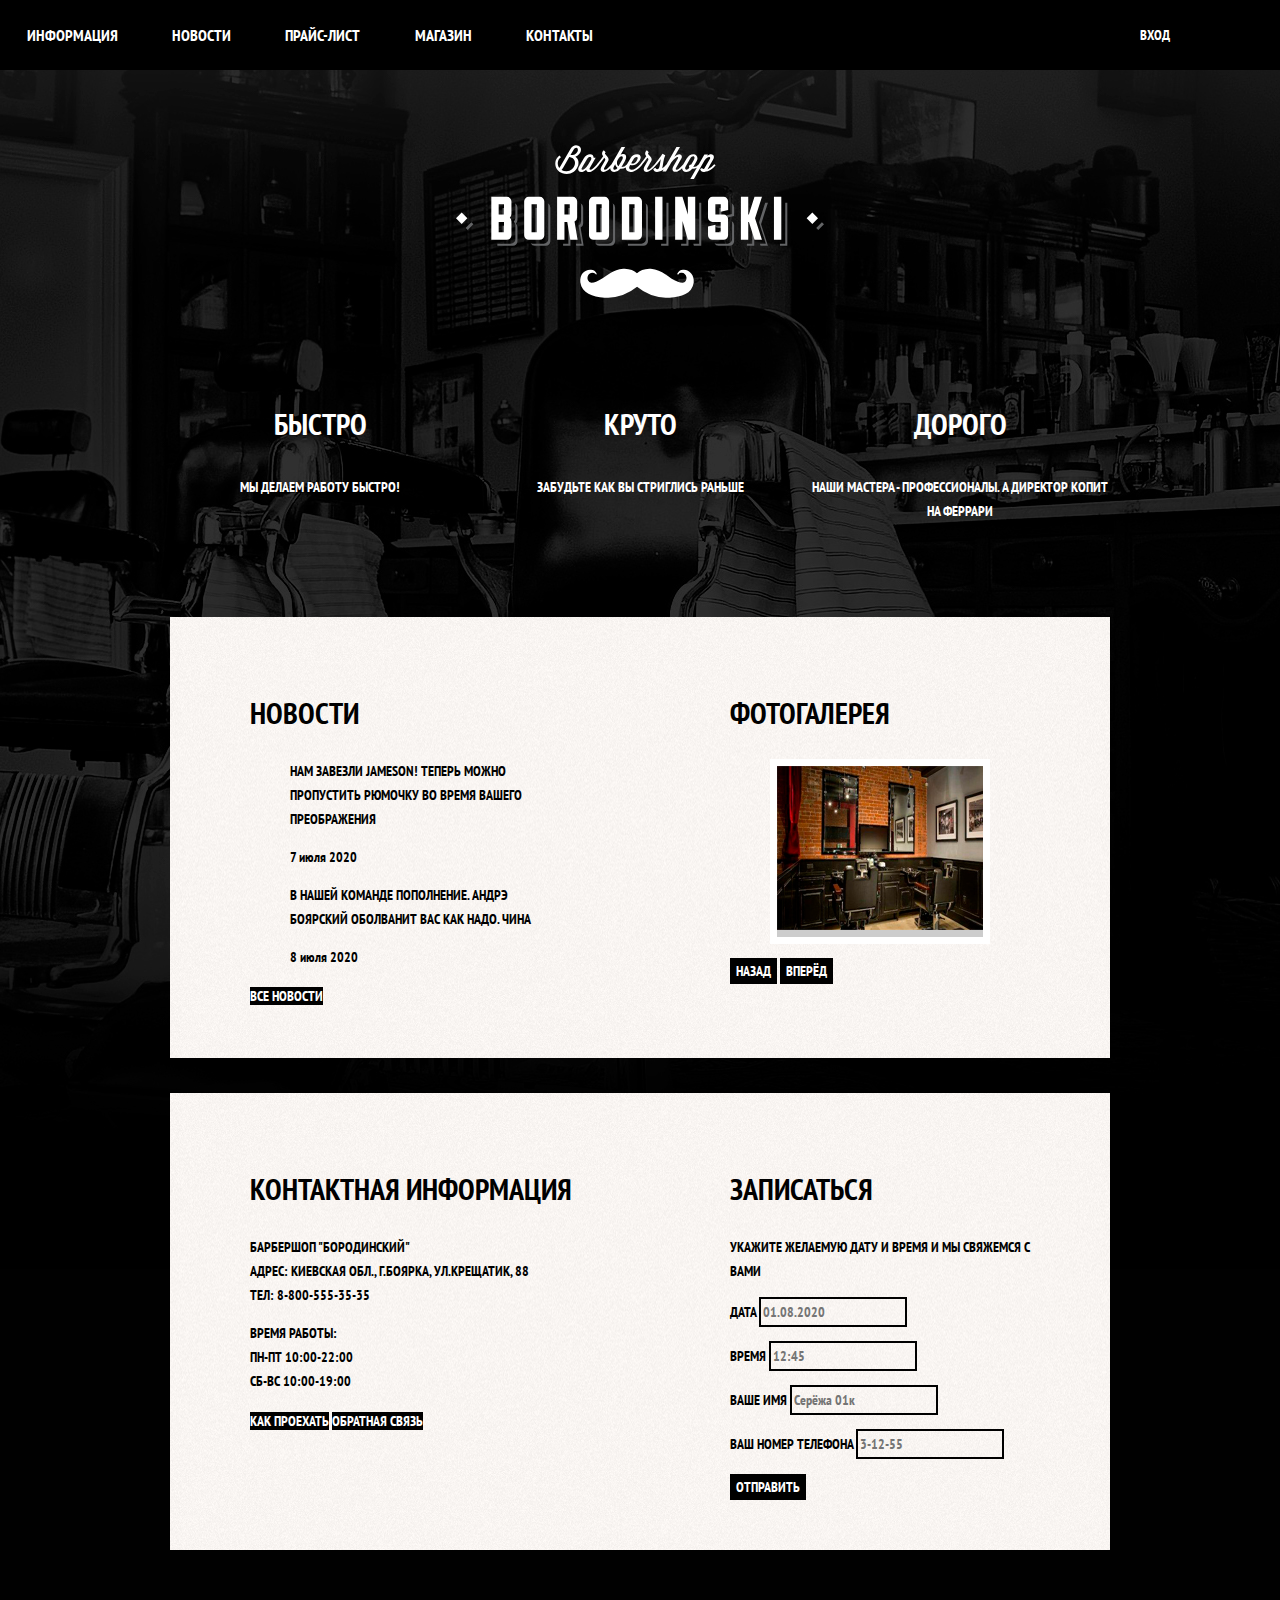
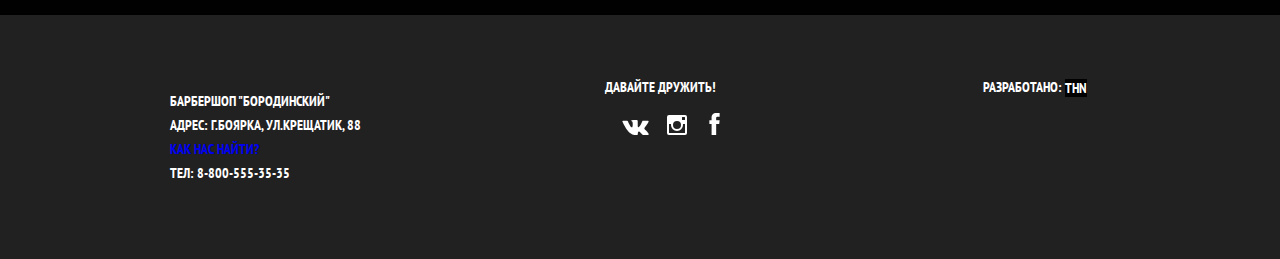
==== commit 3d64db5f: "Js finished" ====
--- a/index.html
+++ b/index.html
@@ -82,7 +82,7 @@
             <h2>Контактная информация</h2>
             <p>
             Барбершоп "Бородинский"<br>
-            Адрес: Киевская обл., г.Боярка, ул.Себечная 7/666<br>
+            Адрес: Киевская обл., г.Боярка, ул.Крещатик, 88<br>
             Тел: 8-800-555-35-35
             </p>
             <p>
@@ -90,7 +90,7 @@
                 пн-пт 10:00-22:00<br>
                 сб-вс 10:00-19:00
             </p> 
-            <a class="button" href="map.html">Как проехать</a> 
+            <a class="button contacts-button-map" href="map.html">Как проехать</a> 
             <a class="button" href="contacts.html">Обратная связь</a>     
         </section>
 
@@ -124,7 +124,7 @@
             <div class="container">
             <p class="footer-contact">
             Барбершоп "Бородинский"<br>
-            Адрес: г.Боярка, ул.Себечная 7/666<br>
+            Адрес: г.Боярка, ул.Крещатик, 88<br>
             <a href="map.html">Как нас найти?</a><br>
             Тел: 8-800-555-35-35
             </p>
@@ -148,11 +148,11 @@
         <form class="login-form" method="post" action="https://echo.htmlacademy.ru">
             <p>
         <label for="user-login" class="visually-hidden">Логин</label>
-        <input id="user-login" type="text" class="login-icon-user" placeholder="Логин">
+        <input id="input-user-login" type="text" class="login-icon-user" placeholder="Логин">
             </p>
             <p>
         <label for="user-password" class="visually-hidden">Пароль</label>
-        <input id="user-password" type="password" class="password-icon-user" placeholder="Пароль">
+        <input id="input-user-password" type="password" class="password-icon-user" placeholder="Пароль">
             </p>
             <p class="login-help">
         <label class="login-checkbox">
@@ -172,10 +172,12 @@
         <section class="modal modal-map">
             <h2 class="visually-hidden">Как до нас добраться</h2>
             <p>
-                <iframe class="map" src="https://www.google.com/maps/embed?pb=!1m18!1m12!1m3!1d40752.65731304291!2d30.259616661508513!3d50.32848479129957!2m3!1f0!2f0!3f0!3m2!1i1024!2i768!4f13.1!3m3!1m2!1s0x40d4b6864b8091d3%3A0x64a1d2685ed1e261!2sBoyarka%2C%20Kyiv%20Oblast%2C%20Ukraine%2C%2008151!5e0!3m2!1sen!2sby!4v1596812818380!5m2!1sen!2sby" width="780" height="560" frameborder="0" style="border:0;" allowfullscreen="" aria-hidden="false" tabindex="0"></iframe>
+                <div style="position:relative;overflow:hidden;"><a href="https://yandex.by/maps/org/kyievo_sviatoshynskyi_raionnyi_viddil_militsii_rv_hu_mvs_ukrainy_v_kyivskii_oblasti/1141536988/?utm_medium=mapframe&utm_source=maps" style="color:#eee;font-size:12px;position:absolute;top:0px;">Киево-святошинский районный отдел полиции РО ГУ МВД Украины в Киевской области</a><a href="https://yandex.by/maps/27164/boiarka/category/police_department/?utm_medium=mapframe&utm_source=maps" style="color:#eee;font-size:12px;position:absolute;top:14px;">Отделение полиции в Боярке</a><iframe src="https://yandex.by/map-widget/v1/-/CCQ~7CwrgA" width="780" height="560" frameborder="1" allowfullscreen="true" style="position:relative;"></iframe></div>
             </p>
             <button class="modal-close">Закрыть</button>
         </section>
+
+        <script src="script.js"></script>
     
 </body>
 </html>--- a/css/style.css
+++ b/css/style.css
@@ -670,21 +670,6 @@
 .pagination-list li {
     margin-right: 10px;
 }
-
-.breadcrumbs li::after {
-    content: "";
-  
-    position: absolute;
-    top: 7px;
-    right: -25px;
-  
-    width: 8px;
-    height: 8px;
-  
-    background-color: #000000;
-  
-    transform: rotate(45deg);
-  }
 
 .inner-content {
     margin-bottom: 70px;
@@ -979,4 +964,33 @@
 
 .site-navigation-current a:not([href]){
     background-color: #000000;
+}
+
+.modal-show {
+    display: block;
+}
+
+/*Анимация*/
+
+@keyframes bounce {
+    0% {transform: translateY(-2000px);}
+    70% {transform: translateY(30px);}
+    90% {transform: translateY(-10px);}
+    100% {transform: translateY(0);}
+}
+
+.modal-show {
+    animation: bounce;
+    animation-duration: 0.6s;
+}
+
+@keyframes shake {
+    0%, 100% {transform: translateX(0);}
+    10%, 30%, 50%, 70%, 90% {transform: translateX(-10px);}
+    20%, 40%, 60%, 80% {transform: translateX(10px);}
+}
+
+.modal-error {
+    animation: shake;
+    animation-duration: 0.6s;
 }